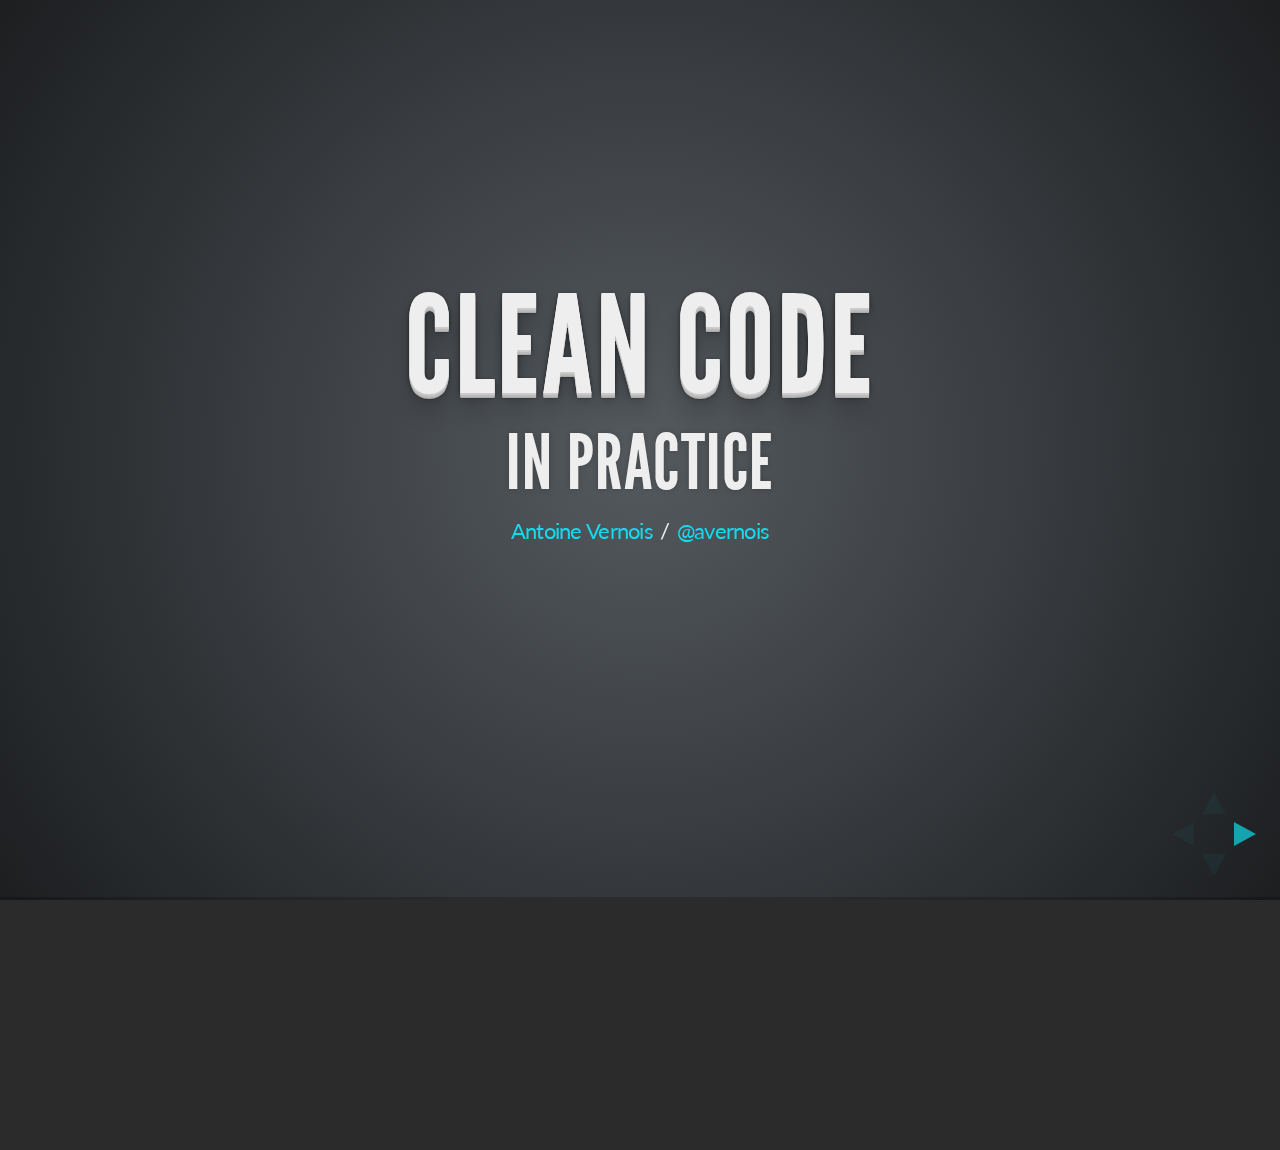
==== index.html @ 2889a39c "first commit" ====
<!doctype html>
<html lang="en">

    <head>
        <meta charset="utf-8">

        <title>Clean Code in practice</title>

        <meta name="description" content="A framework for easily creating beautiful presentations using HTML">
        <meta name="author" content="Antoine Vernois et Jérôme Avoustin">

        <meta name="apple-mobile-web-app-capable" content="yes" />
        <meta name="apple-mobile-web-app-status-bar-style" content="black-translucent" />

        <meta name="viewport" content="width=device-width, initial-scale=1.0, maximum-scale=1.0, user-scalable=no">

        <link rel="stylesheet" href="css/reveal.min.css">
        <link rel="stylesheet" href="css/theme/default.css" id="theme">

        <!-- For syntax highlighting -->
        <link rel="stylesheet" href="lib/css/zenburn.css">

        <!-- If the query includes 'print-pdf', use the PDF print sheet -->
        <script>
            document.write( '<link rel="stylesheet" href="css/print/' + ( window.location.search.match( /print-pdf/gi ) ? 'pdf' : 'paper' ) + '.css" type="text/css" media="print">' );
        </script>

        <!--[if lt IE 9]>
        <script src="lib/js/html5shiv.js"></script>
        <![endif]-->
    </head>

    <body>

        <div class="reveal">

            <div class="slides">

                <section>
                    <h1>Clean Code</h1>
                    <h2>in practice</h2>
                    
                    <p>
                        <small><a href="http://blog.crafting-labs.fr">Antoine Vernois</a> / <a href="http://twitter.com/avernois">@avernois</a></small>
                    </p>
                </section>

                
                <section>
                    <section>
                        <h2>Thanks</h2>
                        <p>ITAKE team
                        <p>
                            Jérôme Avoustin
                            <br>
                            <small> who wrote the biggest part of this presentation :)</small>
                        </p>
                        <h3 class="fragment">You !</h3>
                    </section>

                    <section>
                        <h2>Antoine Vernois</h2>
                        Software Craftsman - Freelance

                    </section>
                    <section>
                        <h2>Agenda</h2>
                        <ul>
                            <li>Why clean code ?</li>
                            <li>What is clean code ?</li>
                            <li>bad smells</li>
                            <li>good things</li>
                        </ul>
                    </section>

                    <section>
                        <h2>Disclaimer</h2>
                        <ul>
                            <li>Object Oriented Language</li>
                            <li>We won't go into details</li>
                            <li>Some points will look stupidly simple</li>
                        </ul>
                    </section>
                    <section>
                        <img src="clean_code.jpg">
                    </section>

                </section>

                <section>
                    <section>
                        <h2>Agile & Quality</h2>
                        <blockquote>
                            <p><span class="fragment highlight-green">Continuous</span> attention to technical excellence and good design enhances agility.</p>
                            <div align="right" class="fragment">
                                <small>Agile Manifesto, 9th principle</small>
                            </div>
                        </blockquote>                       
                    </section>

                    <section>
                        <h2>Why quality ?</h2>
                        <p></p>
                    </section>

                    <section>
                        <h2>Agile & Quality (again)</h2>
                        <blockquote>
                            Responding to change over following a plan.
                            <div align="right">
                                <small>Agile Manifesto, 4th value</small>
                            </div>
                        </blockquote>
                    </section>

                    <section>
                        <h2>What is quality ?</h2>
                        <blockquote>A software is of good quality if the cost to add a feature does not change over time.
                            <div align="right">
                                <small>Jérôme Avoustin</small>
                            </div>
                        </blockquote>
                    </section>
                </section>
                <section>
                    <section>
                        <h2>What is a clean code ?</h2>
                        <ul>
                            <li>tested !</li>
                            <li>easy to read</li>
                            <li>reveals its intention</li>
                            <li>no duplication</li>
                            <li>dependance are explicite</li>
                        </ul>

                    </section>
                    <section>
                        <h2>About tests</h2>
                        <p>When I hear tests are for those who don't know how to code </p>
                        <img src="test.gif" height="300" class="fragment">
                    </section>

                </section>

                <section>
                    <section>
                        <h2>Smells</h2>
                        <img src="smells.png" />
                    </section>
                    <section>
                        <h2>Smells</h2>
                        <ul>
                            <li><span class="fragment highlight-red">S</span>ingleton</li>
                            <li><span class="fragment highlight-red">T</span>ight coupling</li>
                            <li><span class="fragment highlight-red">U</span>ntestable</li>
                            <li><span class="fragment highlight-red">P</span>remature Optimisation</li>
                            <li><span class="fragment highlight-red">I</span>ndescriptive naming</li>
                            <li><span class="fragment highlight-red">D</span>uplication</li>
                        </ul>
                    </section>

                </section>
                <section>
                    <section>
                        <h2>Good practices</h2>
                            <img src="good.png" />
                    </section>
                    <section>
                        <h2>Good practices</h2>
                        <ul>
                            <li><span class="fragment highlight-green">S</span>ingle Responsability</li>
                            <li><span class="fragment highlight-green">O</span>pen-closed principle</li>
                            <li><span class="fragment highlight-green">L</span>iskov substitution principle</li>
                            <li><span class="fragment highlight-green">I</span>nterface segregation principle</li>
                            <li><span class="fragment highlight-green">D</span>ependency inversion principle</li>
                        </ul>
                    </section>
                    <section>

                        <h2>Naming</h2>
                        <ul>
                            <li>names should reveal the intent</li>
                            <li><kbd>alt</kbd>+shift+r is your friend (in eclipse)</li>
                            <li class="fragment">...</li>
                        </ul>

                        <h3 class="fragment">Let's see for real.</h3>
                    </section>

                    <section>
                        <h2>Avoid duplication</h2>
                        <h3>Don't repeat yourself !</h3>
                    </section>

                    <section>
                        <h2>Abstraction</h2>
                        <h3>1 level by method</h3>
                    </section>

                    <section>
                        <h2>Abstraction</h2>
                        <h3>Demeter's Law</h3>
                        <h4>Don't talk to stranger</h4>
                    </section>


                    <section>
                        <h2>Tight Coupling</h2>
                        <h3>It's bad !</h3>
                        <ul>
                            <li>Tests</li>
                            <li>Reuse</li>
                            <li>...</li>
                        </ul>
                    </section>

                    <section>
                        <h2>Dependancy Injection</h2>
<pre><code data-trim contenteditable>
public class A {
    private B b;
    public void execute(int i) {
        b = new B();
        C c = new C();

        if (i <= 3) {
            b.executeB();
        } else {
            c.executeC();
        }
    }
}
                    </code></pre>
                    </section>

                    <section>
                        <h2>Methods</h2>
                        <h3 class="fragment">Short</h3>
                    </section>

                    <section>
                        <h2>Comments</h2>

                        <blockquote>Comments are always failure
                            <div align="right"><small>Uncle Bob</small></div>
                        </blockquote>
                        <blockquote>Don't comment bad code. Rewrite it.
                            <div align="right"><small>Brian W. Kernighan, P.J. Plaugher</small></div>
                        </blockquote>
                        <br>
                    </section>

                    <section>
                        <h2>Comments from real life</h2>

<pre><code data-trim>
/*
* A comment to please checkstyle
*/</code></pre>
<pre><code data-trim>
/*
* Set the port
*
* @params port
*/
public void setPort(Port port) {this.port=port}
</code></pre>
<pre><code data-trim>
...
        } /* end for */
        dao.flush();
      default : 
        break;  
      } /* end switch */
    } /* end if */
  } /* end if */
} catch ...
</code></pre>


                    </section>

                    <section>
                        <h2>Comments : the exception</h2>
                        <h3>explain the Why !</h3>
                    </section>  

                    <section>
                        <h2>Comments</h2>
                        <h3>Test tells me What</h3>
                        <h3>Code tells me How</h3>
                        <h3>Comment, if needed, tells me why</h3>
                    </section>

                    <section>
                        <h2>Handling Exception</h2>
                        <h3>Fail Fast</h3>
                        <ol>
                            <li>Do not check exception</li>
                            <li>Manage exception as high as possible</li>
                            <li>Never ever return null !</li>
                        </ol>
                    </section>

                    <section>
                        <h2>Tests</h2>
                        <p>The give you confidence to change the code.</p>
                        
                        <ul>
                            <li>one test, one assert</li>
                            <li>readibility</li>
                            <li>tests document your code</li>
                        </ul>
                        <br>
                        <br>

                        <h3 class="fragment">A test should tell you a story</h3>
                        <h3 class="fragment">Tests are first class citizen !</h3>
                    </section>
                </section>

                <section>
                    <section>
                        <h2>some more advices</h2>
                        <p>Don't think inheritance, think polymorphism</p>
                        <p>Don't think if/switch, think polymorphism</p>
                        <br><br>
                        <h3 class="fragment">avoid singletons</h3>
                        <small class="fragment">Did i warn you i will repeat myself ?</small>

                    </section>
                </section>

                <section>
                    <section>
                        <h2>Read list</h2>
                        <img width="200" src="clean_code.jpg">
                        <img width="200" src="tdd.jpg"><br>
                        <img width="200" src="goos.jpg">
                        <img width="200" src="legacy.jpg">
                        <img width="200" src="refactoring.jpg">
                    </section>

                    <section>
                        <h2>Quotes</h2>
                        <blockquote>Any fool can write code that a computer can understand. Good programmers write code that human can understand.
                            <div align="right">
                                <small>Martin Fowler</small>
                            </div>
                        </blockquote>
                        <blockquote>Always code as if the guy who ends up maintaining your code will be a violent psychopath who knows where you live.
                            <div align="right">
                                <small>Martin Golding</small>
                            </div>
                        </blockquote>
                        <blockquote>...if you're afraid to change something it is clearly poorly designed.
                            <div align="right">
                                <small>Martin Fowler</small>
                            </div>
                        </blockquote>
                    </section>

                    <section>
                        <h1>Thank You !</h1>
                        <h3 class="fragment">any question ?</h3>
                    </section>
                </section>
            </div>

        </div>

        <script src="lib/js/head.min.js"></script>
        <script src="js/reveal.min.js"></script>

        <script>

            // Full list of configuration options available here:
            // https://github.com/hakimel/reveal.js#configuration
            Reveal.initialize({
                controls: true,
                progress: true,
                history: true,
                center: true,

                theme: Reveal.getQueryHash().theme || 'default', // available themes are in /css/theme
                transition: Reveal.getQueryHash().transition || 'default', // default/cube/page/concave/zoom/linear/fade/none

                // Optional libraries used to extend on reveal.js
                dependencies: [
                    { src: 'lib/js/classList.js', condition: function() { return !document.body.classList; } },
                    { src: 'plugin/markdown/marked.js', condition: function() { return !!document.querySelector( '[data-markdown]' ); } },
                    { src: 'plugin/markdown/markdown.js', condition: function() { return !!document.querySelector( '[data-markdown]' ); } },
                    { src: 'plugin/highlight/highlight.js', async: true, callback: function() { hljs.initHighlightingOnLoad(); } },
                    { src: 'plugin/zoom-js/zoom.js', async: true, condition: function() { return !!document.body.classList; } },
                    { src: 'plugin/notes/notes.js', async: true, condition: function() { return !!document.body.classList; } }
                    // { src: 'plugin/search/search.js', async: true, condition: function() { return !!document.body.classList; } }
                    // { src: 'plugin/remotes/remotes.js', async: true, condition: function() { return !!document.body.classList; } }
                ]
            });

        </script>

    </body>
</html>
---- css/theme/default.css ----
@import url(https://fonts.googleapis.com/css?family=Lato:400,700,400italic,700italic);
/**
 * Default theme for reveal.js.
 *
 * Copyright (C) 2011-2012 Hakim El Hattab, http://hakim.se
 */
@font-face {
  font-family: 'League Gothic';
  src: url("../../lib/font/league_gothic-webfont.eot");
  src: url("../../lib/font/league_gothic-webfont.eot?#iefix") format("embedded-opentype"), url("../../lib/font/league_gothic-webfont.woff") format("woff"), url("../../lib/font/league_gothic-webfont.ttf") format("truetype"), url("../../lib/font/league_gothic-webfont.svg#LeagueGothicRegular") format("svg");
  font-weight: normal;
  font-style: normal; }

/*********************************************
 * GLOBAL STYLES
 *********************************************/
body {
  background: #1c1e20;
  background: -moz-radial-gradient(center, circle cover, #555a5f 0%, #1c1e20 100%);
  background: -webkit-gradient(radial, center center, 0px, center center, 100%, color-stop(0%, #555a5f), color-stop(100%, #1c1e20));
  background: -webkit-radial-gradient(center, circle cover, #555a5f 0%, #1c1e20 100%);
  background: -o-radial-gradient(center, circle cover, #555a5f 0%, #1c1e20 100%);
  background: -ms-radial-gradient(center, circle cover, #555a5f 0%, #1c1e20 100%);
  background: radial-gradient(center, circle cover, #555a5f 0%, #1c1e20 100%);
  background-color: #2b2b2b; }

.reveal {
  font-family: "Lato", sans-serif;
  font-size: 36px;
  font-weight: 200;
  letter-spacing: -0.02em;
  color: #eeeeee; }

::selection {
  color: white;
  background: #ff5e99;
  text-shadow: none; }

/*********************************************
 * HEADERS
 *********************************************/
.reveal h1,
.reveal h2,
.reveal h3,
.reveal h4,
.reveal h5,
.reveal h6 {
  margin: 0 0 20px 0;
  color: #eeeeee;
  font-family: "League Gothic", Impact, sans-serif;
  line-height: 0.9em;
  letter-spacing: 0.02em;
  text-transform: uppercase;
  text-shadow: 0px 0px 6px rgba(0, 0, 0, 0.2); }

.reveal h1 {
  text-shadow: 0 1px 0 #cccccc, 0 2px 0 #c9c9c9, 0 3px 0 #bbbbbb, 0 4px 0 #b9b9b9, 0 5px 0 #aaaaaa, 0 6px 1px rgba(0, 0, 0, 0.1), 0 0 5px rgba(0, 0, 0, 0.1), 0 1px 3px rgba(0, 0, 0, 0.3), 0 3px 5px rgba(0, 0, 0, 0.2), 0 5px 10px rgba(0, 0, 0, 0.25), 0 20px 20px rgba(0, 0, 0, 0.15); }

/*********************************************
 * LINKS
 *********************************************/
.reveal a:not(.image) {
  color: #13daec;
  text-decoration: none;
  -webkit-transition: color .15s ease;
  -moz-transition: color .15s ease;
  -ms-transition: color .15s ease;
  -o-transition: color .15s ease;
  transition: color .15s ease; }

.reveal a:not(.image):hover {
  color: #71e9f4;
  text-shadow: none;
  border: none; }

.reveal .roll span:after {
  color: #fff;
  background: #0d99a5; }

/*********************************************
 * IMAGES
 *********************************************/
.reveal section img {
  margin: 15px 0px;
  background: rgba(255, 255, 255, 0.12);
  border: 4px solid #eeeeee;
  box-shadow: 0 0 10px rgba(0, 0, 0, 0.15);
  -webkit-transition: all .2s linear;
  -moz-transition: all .2s linear;
  -ms-transition: all .2s linear;
  -o-transition: all .2s linear;
  transition: all .2s linear; }

.reveal a:hover img {
  background: rgba(255, 255, 255, 0.2);
  border-color: #13daec;
  box-shadow: 0 0 20px rgba(0, 0, 0, 0.55); }

/*********************************************
 * NAVIGATION CONTROLS
 *********************************************/
.reveal .controls div.navigate-left,
.reveal .controls div.navigate-left.enabled {
  border-right-color: #13daec; }

.reveal .controls div.navigate-right,
.reveal .controls div.navigate-right.enabled {
  border-left-color: #13daec; }

.reveal .controls div.navigate-up,
.reveal .controls div.navigate-up.enabled {
  border-bottom-color: #13daec; }

.reveal .controls div.navigate-down,
.reveal .controls div.navigate-down.enabled {
  border-top-color: #13daec; }

.reveal .controls div.navigate-left.enabled:hover {
  border-right-color: #71e9f4; }

.reveal .controls div.navigate-right.enabled:hover {
  border-left-color: #71e9f4; }

.reveal .controls div.navigate-up.enabled:hover {
  border-bottom-color: #71e9f4; }

.reveal .controls div.navigate-down.enabled:hover {
  border-top-color: #71e9f4; }

/*********************************************
 * PROGRESS BAR
 *********************************************/
.reveal .progress {
  background: rgba(0, 0, 0, 0.2); }

.reveal .progress span {
  background: #13daec;
  -webkit-transition: width 800ms cubic-bezier(0.26, 0.86, 0.44, 0.985);
  -moz-transition: width 800ms cubic-bezier(0.26, 0.86, 0.44, 0.985);
  -ms-transition: width 800ms cubic-bezier(0.26, 0.86, 0.44, 0.985);
  -o-transition: width 800ms cubic-bezier(0.26, 0.86, 0.44, 0.985);
  transition: width 800ms cubic-bezier(0.26, 0.86, 0.44, 0.985); }
---- lib/css/zenburn.css ----
/*

Zenburn style from voldmar.ru (c) Vladimir Epifanov <voldmar@voldmar.ru>
based on dark.css by Ivan Sagalaev

*/

pre code {
  display: block; padding: 0.5em;
  background: #3F3F3F;
  color: #DCDCDC;
}

pre .keyword,
pre .tag,
pre .django .tag,
pre .django .keyword,
pre .css .class,
pre .css .id,
pre .lisp .title {
  color: #E3CEAB;
}

pre .django .template_tag,
pre .django .variable,
pre .django .filter .argument {
  color: #DCDCDC;
}

pre .number,
pre .date {
  color: #8CD0D3;
}

pre .dos .envvar,
pre .dos .stream,
pre .variable,
pre .apache .sqbracket {
  color: #EFDCBC;
}

pre .dos .flow,
pre .diff .change,
pre .python .exception,
pre .python .built_in,
pre .literal,
pre .tex .special {
  color: #EFEFAF;
}

pre .diff .chunk,
pre .ruby .subst {
  color: #8F8F8F;
}

pre .dos .keyword,
pre .python .decorator,
pre .class .title,
pre .haskell .label,
pre .function .title,
pre .ini .title,
pre .diff .header,
pre .ruby .class .parent,
pre .apache .tag,
pre .nginx .built_in,
pre .tex .command,
pre .input_number {
    color: #efef8f;
}

pre .dos .winutils,
pre .ruby .symbol,
pre .ruby .symbol .string,
pre .ruby .symbol .keyword,
pre .ruby .symbol .keymethods,
pre .ruby .string,
pre .ruby .instancevar {
  color: #DCA3A3;
}

pre .diff .deletion,
pre .string,
pre .tag .value,
pre .preprocessor,
pre .built_in,
pre .sql .aggregate,
pre .javadoc,
pre .smalltalk .class,
pre .smalltalk .localvars,
pre .smalltalk .array,
pre .css .rules .value,
pre .attr_selector,
pre .pseudo,
pre .apache .cbracket,
pre .tex .formula {
  color: #CC9393;
}

pre .shebang,
pre .diff .addition,
pre .comment,
pre .java .annotation,
pre .template_comment,
pre .pi,
pre .doctype {
  color: #7F9F7F;
}

pre .xml .css,
pre .xml .javascript,
pre .xml .vbscript,
pre .tex .formula {
  opacity: 0.5;
}
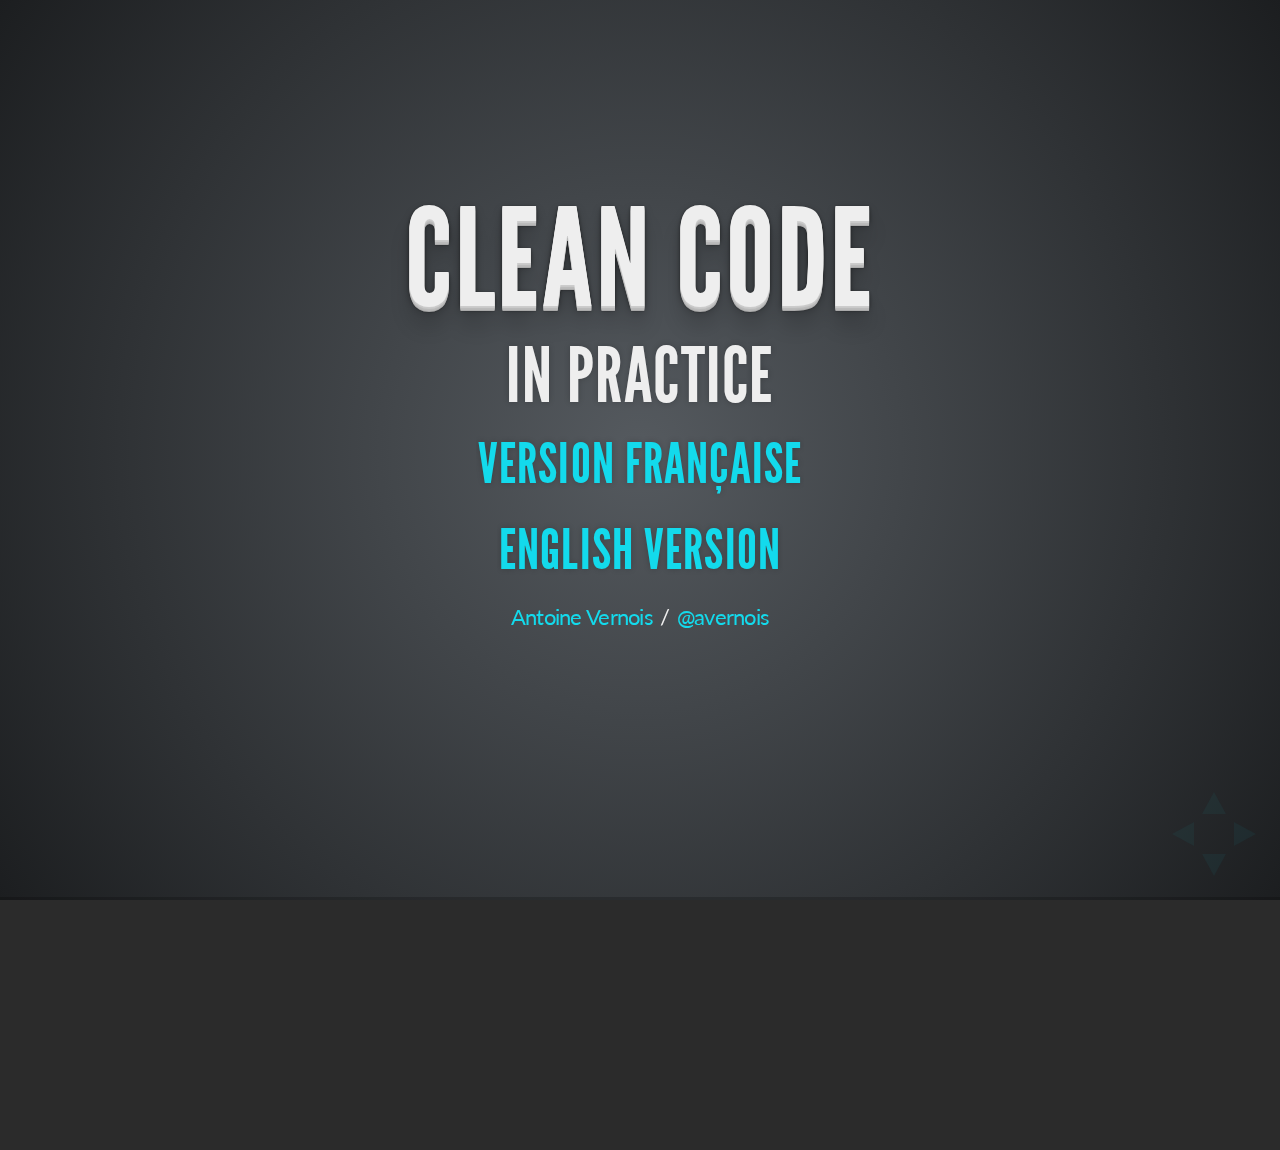
==== commit 22132cb1: "add french translation" ====
--- a/index.html
+++ b/index.html
@@ -35,336 +35,18 @@
         <div class="reveal">
 
             <div class="slides">
+                <section>
 
-                <section>
                     <h1>Clean Code</h1>
                     <h2>in practice</h2>
-                    
+                    <h3><a href="index-fr.html">Version Française</a></h3>
+                    <h3><a href="index-en.html">English version</a></h3>
                     <p>
-                        <small><a href="http://blog.crafting-labs.fr">Antoine Vernois</a> / <a href="http://twitter.com/avernois">@avernois</a></small>
+                        <small><a href="https://blog.crafting-labs.fr">Antoine Vernois</a> / <a href="http://twitter.com/avernois">@avernois</a></small>
                     </p>
-                </section>
-
-                
-                <section>
-                    <section>
-                        <h2>Thanks</h2>
-                        <p>ITAKE team
-                        <p>
-                            Jérôme Avoustin
-                            <br>
-                            <small> who wrote the biggest part of this presentation :)</small>
-                        </p>
-                        <h3 class="fragment">You !</h3>
-                    </section>
-
-                    <section>
-                        <h2>Antoine Vernois</h2>
-                        Software Craftsman - Freelance
-
-                    </section>
-                    <section>
-                        <h2>Agenda</h2>
-                        <ul>
-                            <li>Why clean code ?</li>
-                            <li>What is clean code ?</li>
-                            <li>bad smells</li>
-                            <li>good things</li>
-                        </ul>
-                    </section>
-
-                    <section>
-                        <h2>Disclaimer</h2>
-                        <ul>
-                            <li>Object Oriented Language</li>
-                            <li>We won't go into details</li>
-                            <li>Some points will look stupidly simple</li>
-                        </ul>
-                    </section>
-                    <section>
-                        <img src="clean_code.jpg">
-                    </section>
 
                 </section>
 
-                <section>
-                    <section>
-                        <h2>Agile & Quality</h2>
-                        <blockquote>
-                            <p><span class="fragment highlight-green">Continuous</span> attention to technical excellence and good design enhances agility.</p>
-                            <div align="right" class="fragment">
-                                <small>Agile Manifesto, 9th principle</small>
-                            </div>
-                        </blockquote>                       
-                    </section>
-
-                    <section>
-                        <h2>Why quality ?</h2>
-                        <p></p>
-                    </section>
-
-                    <section>
-                        <h2>Agile & Quality (again)</h2>
-                        <blockquote>
-                            Responding to change over following a plan.
-                            <div align="right">
-                                <small>Agile Manifesto, 4th value</small>
-                            </div>
-                        </blockquote>
-                    </section>
-
-                    <section>
-                        <h2>What is quality ?</h2>
-                        <blockquote>A software is of good quality if the cost to add a feature does not change over time.
-                            <div align="right">
-                                <small>Jérôme Avoustin</small>
-                            </div>
-                        </blockquote>
-                    </section>
-                </section>
-                <section>
-                    <section>
-                        <h2>What is a clean code ?</h2>
-                        <ul>
-                            <li>tested !</li>
-                            <li>easy to read</li>
-                            <li>reveals its intention</li>
-                            <li>no duplication</li>
-                            <li>dependance are explicite</li>
-                        </ul>
-
-                    </section>
-                    <section>
-                        <h2>About tests</h2>
-                        <p>When I hear tests are for those who don't know how to code </p>
-                        <img src="test.gif" height="300" class="fragment">
-                    </section>
-
-                </section>
-
-                <section>
-                    <section>
-                        <h2>Smells</h2>
-                        <img src="smells.png" />
-                    </section>
-                    <section>
-                        <h2>Smells</h2>
-                        <ul>
-                            <li><span class="fragment highlight-red">S</span>ingleton</li>
-                            <li><span class="fragment highlight-red">T</span>ight coupling</li>
-                            <li><span class="fragment highlight-red">U</span>ntestable</li>
-                            <li><span class="fragment highlight-red">P</span>remature Optimisation</li>
-                            <li><span class="fragment highlight-red">I</span>ndescriptive naming</li>
-                            <li><span class="fragment highlight-red">D</span>uplication</li>
-                        </ul>
-                    </section>
-
-                </section>
-                <section>
-                    <section>
-                        <h2>Good practices</h2>
-                            <img src="good.png" />
-                    </section>
-                    <section>
-                        <h2>Good practices</h2>
-                        <ul>
-                            <li><span class="fragment highlight-green">S</span>ingle Responsability</li>
-                            <li><span class="fragment highlight-green">O</span>pen-closed principle</li>
-                            <li><span class="fragment highlight-green">L</span>iskov substitution principle</li>
-                            <li><span class="fragment highlight-green">I</span>nterface segregation principle</li>
-                            <li><span class="fragment highlight-green">D</span>ependency inversion principle</li>
-                        </ul>
-                    </section>
-                    <section>
-
-                        <h2>Naming</h2>
-                        <ul>
-                            <li>names should reveal the intent</li>
-                            <li><kbd>alt</kbd>+shift+r is your friend (in eclipse)</li>
-                            <li class="fragment">...</li>
-                        </ul>
-
-                        <h3 class="fragment">Let's see for real.</h3>
-                    </section>
-
-                    <section>
-                        <h2>Avoid duplication</h2>
-                        <h3>Don't repeat yourself !</h3>
-                    </section>
-
-                    <section>
-                        <h2>Abstraction</h2>
-                        <h3>1 level by method</h3>
-                    </section>
-
-                    <section>
-                        <h2>Abstraction</h2>
-                        <h3>Demeter's Law</h3>
-                        <h4>Don't talk to stranger</h4>
-                    </section>
-
-
-                    <section>
-                        <h2>Tight Coupling</h2>
-                        <h3>It's bad !</h3>
-                        <ul>
-                            <li>Tests</li>
-                            <li>Reuse</li>
-                            <li>...</li>
-                        </ul>
-                    </section>
-
-                    <section>
-                        <h2>Dependancy Injection</h2>
-<pre><code data-trim contenteditable>
-public class A {
-    private B b;
-    public void execute(int i) {
-        b = new B();
-        C c = new C();
-
-        if (i <= 3) {
-            b.executeB();
-        } else {
-            c.executeC();
-        }
-    }
-}
-                    </code></pre>
-                    </section>
-
-                    <section>
-                        <h2>Methods</h2>
-                        <h3 class="fragment">Short</h3>
-                    </section>
-
-                    <section>
-                        <h2>Comments</h2>
-
-                        <blockquote>Comments are always failure
-                            <div align="right"><small>Uncle Bob</small></div>
-                        </blockquote>
-                        <blockquote>Don't comment bad code. Rewrite it.
-                            <div align="right"><small>Brian W. Kernighan, P.J. Plaugher</small></div>
-                        </blockquote>
-                        <br>
-                    </section>
-
-                    <section>
-                        <h2>Comments from real life</h2>
-
-<pre><code data-trim>
-/*
-* A comment to please checkstyle
-*/</code></pre>
-<pre><code data-trim>
-/*
-* Set the port
-*
-* @params port
-*/
-public void setPort(Port port) {this.port=port}
-</code></pre>
-<pre><code data-trim>
-...
-        } /* end for */
-        dao.flush();
-      default : 
-        break;  
-      } /* end switch */
-    } /* end if */
-  } /* end if */
-} catch ...
-</code></pre>
-
-
-                    </section>
-
-                    <section>
-                        <h2>Comments : the exception</h2>
-                        <h3>explain the Why !</h3>
-                    </section>  
-
-                    <section>
-                        <h2>Comments</h2>
-                        <h3>Test tells me What</h3>
-                        <h3>Code tells me How</h3>
-                        <h3>Comment, if needed, tells me why</h3>
-                    </section>
-
-                    <section>
-                        <h2>Handling Exception</h2>
-                        <h3>Fail Fast</h3>
-                        <ol>
-                            <li>Do not check exception</li>
-                            <li>Manage exception as high as possible</li>
-                            <li>Never ever return null !</li>
-                        </ol>
-                    </section>
-
-                    <section>
-                        <h2>Tests</h2>
-                        <p>The give you confidence to change the code.</p>
-                        
-                        <ul>
-                            <li>one test, one assert</li>
-                            <li>readibility</li>
-                            <li>tests document your code</li>
-                        </ul>
-                        <br>
-                        <br>
-
-                        <h3 class="fragment">A test should tell you a story</h3>
-                        <h3 class="fragment">Tests are first class citizen !</h3>
-                    </section>
-                </section>
-
-                <section>
-                    <section>
-                        <h2>some more advices</h2>
-                        <p>Don't think inheritance, think polymorphism</p>
-                        <p>Don't think if/switch, think polymorphism</p>
-                        <br><br>
-                        <h3 class="fragment">avoid singletons</h3>
-                        <small class="fragment">Did i warn you i will repeat myself ?</small>
-
-                    </section>
-                </section>
-
-                <section>
-                    <section>
-                        <h2>Read list</h2>
-                        <img width="200" src="clean_code.jpg">
-                        <img width="200" src="tdd.jpg"><br>
-                        <img width="200" src="goos.jpg">
-                        <img width="200" src="legacy.jpg">
-                        <img width="200" src="refactoring.jpg">
-                    </section>
-
-                    <section>
-                        <h2>Quotes</h2>
-                        <blockquote>Any fool can write code that a computer can understand. Good programmers write code that human can understand.
-                            <div align="right">
-                                <small>Martin Fowler</small>
-                            </div>
-                        </blockquote>
-                        <blockquote>Always code as if the guy who ends up maintaining your code will be a violent psychopath who knows where you live.
-                            <div align="right">
-                                <small>Martin Golding</small>
-                            </div>
-                        </blockquote>
-                        <blockquote>...if you're afraid to change something it is clearly poorly designed.
-                            <div align="right">
-                                <small>Martin Fowler</small>
-                            </div>
-                        </blockquote>
-                    </section>
-
-                    <section>
-                        <h1>Thank You !</h1>
-                        <h3 class="fragment">any question ?</h3>
-                    </section>
-                </section>
             </div>
 
         </div>
@@ -402,3 +84,5 @@
 
     </body>
 </html>
+
+a.b.c.d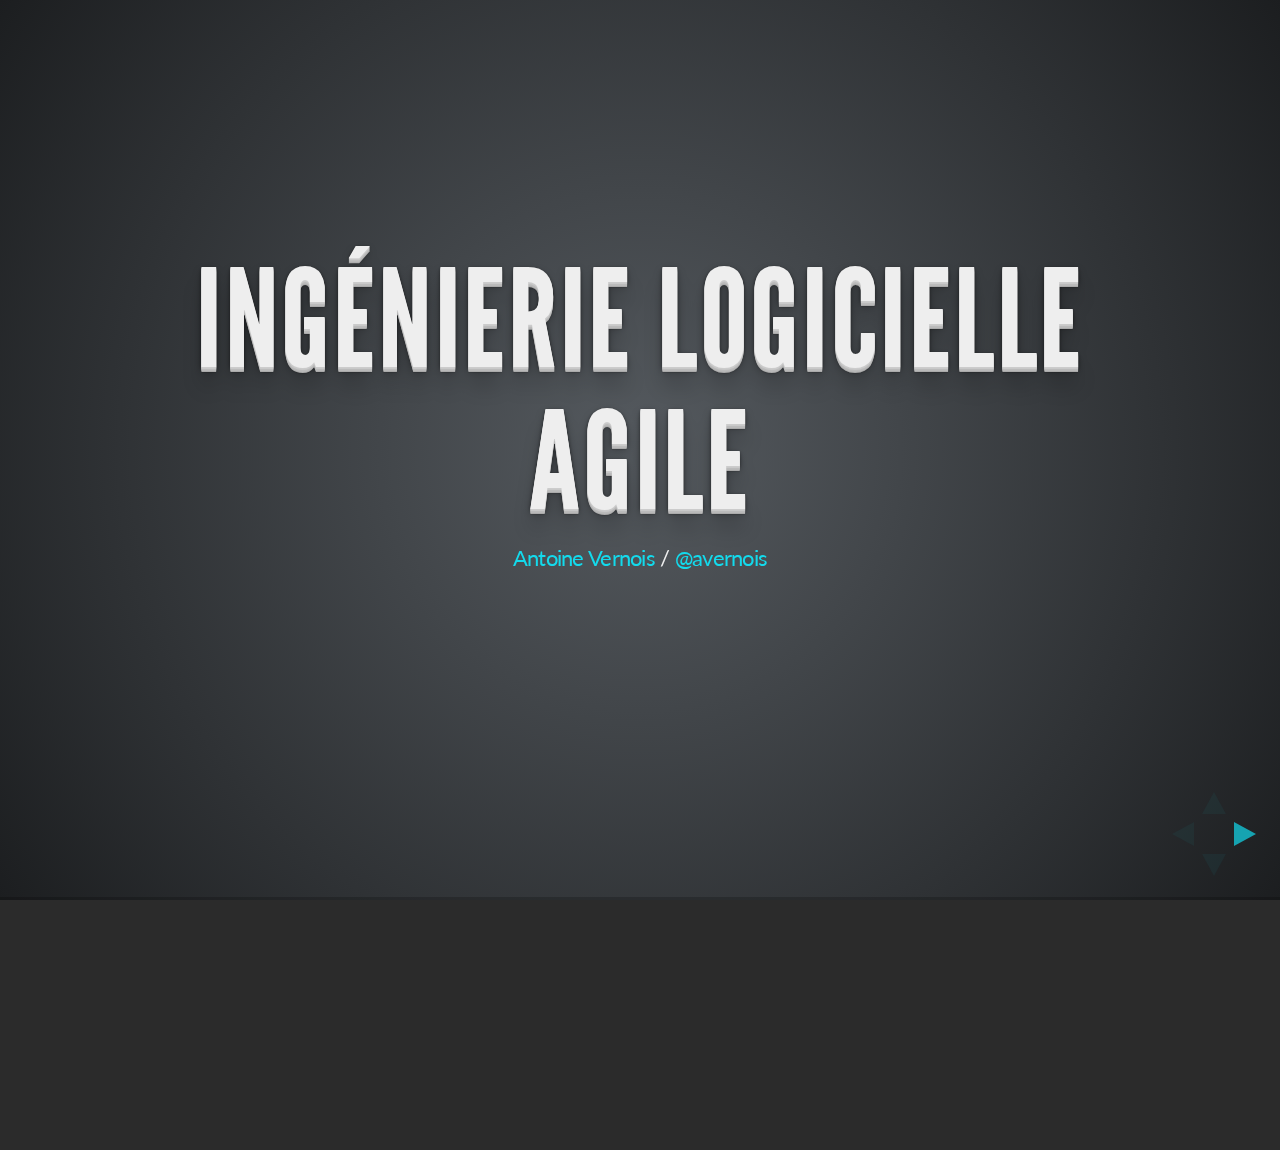
==== commit a29471cf: "update" ====
--- a/index.html
+++ b/index.html
@@ -4,10 +4,10 @@
     <head>
         <meta charset="utf-8">
 
-        <title>Clean Code in practice</title>
-
-        <meta name="description" content="A framework for easily creating beautiful presentations using HTML">
-        <meta name="author" content="Antoine Vernois et Jérôme Avoustin">
+        <title>Clean Code en pratique</title>
+
+        <meta name="description" content="Clean Code, tests and TDD">
+        <meta name="author" content="Antoine Vernois">
 
         <meta name="apple-mobile-web-app-capable" content="yes" />
         <meta name="apple-mobile-web-app-status-bar-style" content="black-translucent" />
@@ -35,18 +35,775 @@
         <div class="reveal">
 
             <div class="slides">
-                <section>
-
-                    <h1>Clean Code</h1>
-                    <h2>in practice</h2>
-                    <h3><a href="index-fr.html">Version Française</a></h3>
-                    <h3><a href="index-en.html">English version</a></h3>
+
+                <section>
+                    <h1>Ingénierie Logicielle</h1>
+                    <h1>Agile</h1>
+                    
+                    
                     <p>
-                        <small><a href="https://blog.crafting-labs.fr">Antoine Vernois</a> / <a href="http://twitter.com/avernois">@avernois</a></small>
+                        <small><a href="http://blog.crafting-labs.fr">Antoine Vernois</a> / <a href="http://twitter.com/avernois">@avernois</a></small>
+
                     </p>
-
-                </section>
-
+                </section>
+
+                <section>
+                    <section>
+                        <h2>Antoine Vernois</h2>
+                        <p>Agile Software Craftsman</p>
+                        <p class="fragment">Software Anarchist</p>
+                        <p>blog : <a href="https://blog.crafting-labs.fr">https://blog.crafting-labs.fr</a></p>
+                        <p>twitter : <a href="http://twitter.com/avernois">@avernois</a></p>
+                        <p>#ISpeakForFood</p>
+                    </section>
+
+                    <section>
+                        <h2>et vous ?</h2>
+                        <h3>post-it</h3>
+                        <p>Vous attendez quoi de cette formation ?</p>
+                        <br>
+                        <div class="fragment">
+                            <h3>tour de table</h3>
+
+                            <ul class="fragment">
+                                <li>qui êtes vous ?</li>
+                                <li>qu'est ce que vous faites ?</li>
+                                <li>qu'est ce que vous aimez ?</li>
+                                <li>qu'est ce que vous aimez moins ?</li>
+                                <li>votre expérience avec les tests et le tdd ?</li>
+                            </ul>
+                        </div>
+                    </section>
+
+                    <section>
+                        <h3>détails pratiques</h3>
+                        <ul>
+                            <li>horaires</li>
+                            <li>repas</li>
+                            <li>pauses</li>
+                        </ul>
+                    </section>
+
+                    <section>
+                    <h1>Clean Code, Tests</h1>
+                    <h1> et TDD</h1>
+                                        
+                    <p>
+                        <small><a href="http://blog.crafting-labs.fr">Antoine Vernois</a> / <a href="http://twitter.com/avernois">@avernois</a></small>
+                    </p>
+                </section>
+
+                </section>
+
+                <section>
+                    <section>
+                        <h2>Agilité et Qualité</h2>
+                        <blockquote>
+                            <p>Une attention <span class="fragment highlight-green">continue</span> à l'excellence technique et au bon design améliore l'agilité.</p>
+                            <div align="right" class="fragment">
+                                <small>Manifeste Agile, 9è principe</small>
+                            </div>
+                        </blockquote>                       
+                    </section>
+
+                    <section>
+                        <h2>Pourquoi la qualité ?</h2>
+                        
+                    </section>
+
+                    <section>
+                        <h2>Pourquoi la qualité ?</h2>
+                        <blockquote class="fragment">
+                            Répondre au changement plutôt que la poursuite d'un plan
+                            <div align="right">
+                                <small>Manifeste agile, 4è valeur</small>
+                            </div>
+                        </blockquote>
+                    </section>
+
+                    <section>
+                        <h2>C'est quoi la qualité ?</h2>
+                        <img src="images/clean_code_wtf.jpg">
+                    </section>
+
+                    <section>
+                        <h2>Quotes</h2>
+                        <blockquote>Any fool can write code that a computer can understand. Good programmers write code that human can understand.
+                            <div align="right">
+                                <small>Martin Fowler</small>
+                            </div>
+                        </blockquote>
+                        <blockquote>Always code as if the guy who ends up maintaining your code will be a violent psychopath who knows where you live.
+                            <div align="right">
+                                <small>Martin Golding</small>
+                            </div>
+                        </blockquote>
+                        <blockquote>...if you're afraid to change something it is clearly poorly designed.
+                            <div align="right">
+                                <small>Martin Fowler</small>
+                            </div>
+                        </blockquote>
+                    </section>
+
+                    <section>
+                        <h2>C'est quoi la qualité ?</h2>
+                        <blockquote>Un logiciel est de bonne qualité si le coût d'ajout d'une fonctionnalité est constant dans le temps.
+                            <div align="right">
+                                <small>Jérôme Avoustin</small>
+                            </div>
+                        </blockquote>
+                    </section>
+                </section>
+                
+                <section>
+                    <section>
+                        <h2>C'est quoi un code propre ?</h2>
+                        <blockquote class="fragment">
+                            Clean code is not about beautifullness,<br>
+                             it's about goodness.
+                            <div align="right">
+                                Rebecca Wirfs-Brock
+                            </div>
+                        </blockquote>
+                        
+                        <blockquote class="fragment">
+                            <ul>
+                                <li>testé !</li>
+                                <li>sans duplication</li>
+                                <li>révèle son intention</li>
+                                <li>facile à lire</li>
+                            </ul>
+                            <div align="right" class="fragment">
+                                B. Stroustrup, R. Jeffries, K. Beck, M. Feathers, W. Cunningham, ...
+                            </div>
+                        </blockquote>
+                    </section>
+                    <section>
+                        <h2>4 règles du design simple</h2>
+                        <blockquote class="fragment">
+                            <ul>
+                                <li>les tests passent</li>
+                                <li>clair, expressif et consistent</li>
+                                <li>sans duplication</li>
+                                <li>méthodes, classes, modules minimaux</li>
+                            </ul>
+                            <br>
+                            <br>
+                            <div align="right" class="fragment">
+                                Extreme Programming, Kent Beck
+                            </div>
+                        </blockquote>
+                        <br>
+                        <br>
+                        <h3 class="fragment">et voilà notre programme</h3>
+                    </section>
+                </section>
+
+                <section>
+                    <section>
+                        <h1>les tests passent</h1>
+                    </section>
+                    <section>
+                        <h2>Tests</h2>
+                        <p>Ils vous donnent confiance pour modifier le code.</p>
+                        
+                        <ul>
+                            <li>un test, un assert</li>
+                            <li>lisible</li>
+                            <li>ils documentent votre code</li>
+                        </ul>
+                        <br>
+                        <br>
+
+                        <h3 class="fragment">Un test doit vous raconter une histoire.</h3>
+                        <h3 class="fragment">Les tests sont des citoyens de première classe.</h3>
+                    </section>
+
+                    <section>
+                        <h2>3 types de tests</h2>
+                        <br>
+                        <h3>fonctionnels</h3>
+                        <h3>d'intégration</h3>
+                        <h3>unitaires</h3>
+                    </section>
+                </section>
+                <section>
+
+                    <section>
+                        <h2>les tests fonctionnels</h2>
+                        Souvent :<br>
+                        <ul>
+                            <li>les plus nombreux</li>
+                            <li>issus des specs</li>
+                            <li>écrits indépendamment des dev</li>
+                            <li>passés à la fin, à la main</li>
+                        </ul>
+                        <br>
+                        <br>
+                        <p class="fragment">Généralement, sources de problèmes et d'incompréhension</p>
+                    </section>
+                    <section>
+                        <h2>les tests fonctionnels</h2>
+                        et chez vous ?
+                    </section>
+                    <section>
+                        <h2>les tests fonctionnels</h2>
+                        Dans une approche agile :<br>
+                        <ul>
+                            <li>écrits conjointement</li>
+                            <li>basés sur des exemples</li>
+                            <li>deviennent la spécification</li>
+                            <li>disponible dès le début</li>
+                            <li>automatisés</li>
+                        </ul>
+                        <br>
+                        <br>
+                        <p class="fragment">Généralement, sources de collaboration</p>
+                    </section>
+                    <section>
+                        <h2>Spécification par l'exemple</h2>
+                        <p>1 exemple = 1 test</p>
+                        <p>écrit avant, il guide le développement</p>
+                        <br>
+                        <p>spécification exécutable</p>
+                    </section>
+
+                    <section>
+                        <h2>pourquoi automatiser ?</h2>
+                        <img class="fragment" src="images/ceintures_bretelles-mxbchr.jpg">
+                    </section>
+                    <section>
+                        <h2>pourquoi automatiser ?</h2>
+                        <p>feedback continu</p>
+                        <p>non-régression permanente</p>
+                        <p>plus fiable qu'un test manuel</p>
+                        <p>permet aux testeurs d'utiliser au mieux leurs compétences</p>
+
+                        <br>
+                        <h3 class="fragment">augmente la confiance</h3>
+                    </section>
+
+                </section>
+                <section>
+                    <section><h2>tests unitaires</h2></section>
+                    <section>
+                        <h2><span class="fragment">Ma </span>définition</h2>
+                        <dl class="fragment">
+                            <dt>Test unitaire</dt>
+                            <dd><p>un test qui vérifie un comportement d'un morceau de code isolé du reste.</p></dd>
+                        </dl>
+                    </section>
+                    
+                <section>
+                        <h2>Pourquoi ?</h2>
+                        <ul>
+                            <li class="fragment fade-out">parce que c'est à la mode !?</li>
+                            
+                            <li class="fragment">les tests sont une preuve que votre code fait ce qu'il est supposé faire.</li>
+                            <li class="fragment">au plus tôt on trouve le problème, le moins cher coûte sa résolution.</li>
+                            <li class="fragment">ils donnent confiance lorsqu'on fait des modifications.</li>
+                            <li class="fragment">rendre un code testable (et testé) conduit souvent à un meilleur design.</li>
+                            <li class="fragment">les tests expliquent ce que fait votre code.</li>
+                        </ul>
+                    </section>
+                        
+                    <section  data-background="images/andrechinn-one.jpg">
+                        <h2>Qualité d'un test unitaire</h2>
+                        <ul class="fragment">
+                            <li><span class="fragment highlight-green">F</span>ast</li>
+                            <li><span class="fragment highlight-green">I</span>solated</li>
+                            <li><span class="fragment highlight-green">R</span>epeatable</li>
+                            <li><span class="fragment highlight-green">S</span>elf-validating</li>
+                            <li><span class="fragment highlight-green">T</span>imely</li>                       
+                        </ul>
+                    </section>
+
+                </section>
+                <section>
+                    <section data-background="images/jenny_downing-after_the_rain.jpg">
+                        <br>
+                        <br>
+                        <br>
+                        <br>
+                        <h2>Test After.</h2>
+                        <h3>Les tests après.</h3>
+                    </section>
+
+                    <section data-background="images/markus_spiske-bowling.jpg">
+                        <h1>bowling time !</h1>
+                    </section>
+                
+                    <section data-background="images/barbara_muller_walter-after_work.jpg">
+                        <h2>(faux) problèmes</h2>
+                        <blockquote>C'est bon ça marche, pas besoin de test.</blockquote>
+                        <blockquote class="fragment">Je suis à la bourre, et j'ai du fonctionnel plus important. J'écrirai les tests plus tard.</blockquote>
+                        <blockquote class="fragment">Les tests c'est pour ceux qui savent pas coder.</blockquote>
+                    </section>
+
+                    <section>
+                    
+                        <img src="images/test.gif" height="800"><small>
+                        <p>
+                        <a href="http://thecodinglove.com/post/43737038742/when-an-intern-tells-me-tests-are-for-people-who-dont">lesjoiesducode.fr</a></small>
+                        </p>
+                    
+                        
+                    </section>
+                
+                    <section data-background="images/rachel_zack-kitchen_sink.jpg">
+                        <h2>(gros) problèmes</h2>
+                        <ul align="left">
+                            <li>on peut avoir écrit du code qui n'est pas testable.</li>
+                            <li class="fragment">on ne voit jamais les tests échouer</li>
+                            <li class="fragment">souvent, les tests sont écrits en étudiant le code.</li>
+                        </ul>
+                    </section>
+                </section>
+                <section>
+                    <section data-background="images/woodleywonderworks-dark_before_dark.jpg">
+                        <h2>Test First</h2>
+                        <h3>Les tests d'abord.</h3>
+                    </section>
+                    <section>
+                        <h2>Les tests d'abord.</h3>
+                        <ol>
+                            <li>Réfléchir à ce que je veux faire.</li>
+                            <li>Écrire les tests correspondants.</li>
+                            <li>Écrire le code qui les fera passer.</li>
+                        </ol>
+                        <br>
+                        <br>
+                        <h3 class="fragment">Enjoy.</h3>
+                    </section>
+
+                    <section>
+                        <h2>l'intérêt</h2>
+                        <ul>
+                            <li>au moins, on est sur que les tests seront écrits</li>
+                            <li>le code sera forcemment testable</li>
+                        </ul>
+
+                    </section>
+
+                    <section data-background="images/alexander_c_kafka-bowling_pins.jpg">
+                        <h1>bowling time !</h1>
+                    </section>
+
+                    <section data-background="images/pargon-kitten_and_scholar.jpg">
+                        <br><br>
+                        <h1>instant confession</h1>
+                    </section>
+
+                    <section>
+                        <h2>problèmes</h2>
+                        <ul>
+                            <li>les tests sont rouges pendant longtemps</li>
+                            <li>ça impose un big design upfront</li>
+                            <li>erreur et oubli obligent à presque tout refaire</li>
+                            <li>le passage du rouge au vert n'est pas toujours net</li>
+                        </ul>
+                    </section>
+                </section>
+                    
+                <section>
+                    <section>
+                        <h2>TDD : Test Driven Developpement</h2>
+                        <h3>Développement guidé par les tests</h3>
+                    </section>
+                    <section data-background="images/wonderlane-fu_return.jpg">
+                        <h3>Développement guidé par les tests</h3>
+                        <ol>
+                            <li>Écrire exactement un test qui échoue.</li>
+                            <li>Le faire passer.</li>
+                            <li>Nettoyer.</li>
+                        </ol>   
+                        <br>
+                        <br>
+                        <br>
+                        <br>
+                        <h3 class="fragment">Répéter.</h3>
+                    </section>
+                    <section data-background="images/trevor_leyenhorst-bokeh.jpg">
+                        <h2>Test Driven Developpement</h2>
+                        <ol>
+                            <li class="fragment highlight-red">Red</li>
+                            <li class="fragment highlight-green">Green</li>
+                            <li class="fragment highlight-green">Refactor</li>
+                        </ol>
+                        <br>
+                        <br>
+                        <h3 class="fragment">That's all !</h3>
+                    </section>
+
+                    <section>
+                        <h2>Test Driven Developpement</h2>
+                        <h3 class="fragment">variation git</h3>
+                        <ol>
+                            <li class="fragment highlight-red">Red</li>
+                            <li class="fragment highlight-green">Green</li>
+                            <li class="fragment">git commit</li>
+                            <li class="fragment highlight-green">Refactor</li>
+                            <li class="fragment">git commit</li>
+                        </ol>
+                    </section>
+                    <section data-background="images/ginny-bowling.jpg">
+                        <h1>bowling time !</h1>
+                    </section>
+
+                </section>
+
+                <section>
+                    <h2>2 écoles de TDD</h2>
+                    <h3>Classical / Inside Out</h3>
+                    <h3>London style / mockist / Outside In</h3>
+                </section>
+
+                <section>
+                    <section>
+                        <h2>design émergent</h2>
+                        <blockquote>First make it works, then make it right
+                            <div align="right">
+                                <small>Kent Beck</small>
+                            </div>
+                        </blockquote>
+
+                        Le code n'est ajouté que pour répondre à la nécessité de faire passer un test.
+                    </section>
+
+                    <section>
+                        <h2>Quick Design session</h2>
+                        <p>entre developpeurs</p>
+                        <p>quelques minutes</p>
+                        <p>aussi souvent que nécessaire</p>
+                        <p>au tableau</p>
+                        <p>CRC : Class, Responsability, Collaboration</p>
+                    </section>
+
+                    <section>
+                        <h2>Simplicité</h2>
+                        <p>YAGNI : You aren't gonna need it</p>
+                        <p>les décisions sont prises au dernier moment responsable</p>
+                        <br>
+                        <br>
+                        <h3 class="fragment">ne pas confondre simplicité et facilité</h3>
+                    </section>
+
+                    <section>
+                        <h2>XP feedback loops</h2>
+                        <img src="images/XP-feedback.gif">
+                    </section>
+
+                    <section><h2>et les méthodes privées ?</h2></section>
+                </section>
+                <section>
+                    <section>
+                        <h2>les autres xDD</h2>
+                        <dl class="fragment">
+                            <dt>ATDD</dt>
+                            <dd><p>Acceptance Test Driven Developpement</p></dd>
+                            <dt>BDD</dt>
+                            <dd><p>Behaviour Driven Developpement</p></dd>
+                        </dl>
+                    </section>
+                    <section>
+                        <h2>BDD</h2>
+
+                    </section>
+                </section>
+
+                <section>
+                    <section>
+                        <h2>Smells</h2>
+                        <img src="images/smells.png" />
+                    </section>
+                    <section>
+                        <h2>Smells</h2>
+                        <ul>
+                            <li><span class="fragment highlight-red">S</span>ingleton</li>
+                            <li><span class="fragment highlight-red">T</span>ight coupling</li>
+                            <li><span class="fragment highlight-red">U</span>ntestable</li>
+                            <li><span class="fragment highlight-red">P</span>remature Optimisation</li>
+                            <li><span class="fragment highlight-red">I</span>ndescriptive naming</li>
+                            <li><span class="fragment highlight-red">D</span>uplication</li>
+                        </ul>
+                    </section>
+
+                </section>
+
+                <section>
+                    <section>
+                        <h2>Good practices</h2>
+                            <img src="images/good.png" />
+                    </section>
+                    <section>
+                        <h2>4 règles du design simple</h2>
+                        <blockquote class="fragment">
+                            <ul>
+                                <li>les tests passent</li>
+                                <li>clair, expressif et consistent</li>
+                                <li>sans duplication</li>
+                                <li>méthodes, classes, modules minimaux</li>
+                            </ul>
+                            <br>
+                            <br>
+                            <div align="right" class="fragment">
+                                Extreme Programming, Kent Beck
+                            </div>
+                        </blockquote>
+                    </section>
+
+                    <section>
+                        <h2 class="fragment highlight-green">Un bon nommage</h2>
+                        <ul>
+                            <li>le nommage doit révéler l'intention</li>
+                            <li><kbd>alt</kbd>+shift+r est votre ami (eclipse)</li>
+                        </ul>
+
+                        <h3 class="fragment">Let's see for real.</h3>
+                    </section>
+
+                    <section>
+                        <h2 class="fragment highlight-red">Duplication</h2>
+                        <h3>DRY : Don't repeat yourself !</h3>
+                    </section>
+                </section>
+
+
+
+                <section>
+
+                    <section>
+                        <h2>Abstraction</h2>
+                        <h3>1 niveau par méthod</h3>
+                    </section>
+
+                    <section>
+                        <h2>Abstraction</h2>
+                        <h3>Demeter's Law</h3>
+                        <h4>Don't talk to stranger</h4>
+<pre><code data-trim>
+a.getB().getC().doThings(); // NO !
+</code></pre>
+<pre class="fragment"><code data-trim>
+class A {
+    B b;
+    doThings() {
+        b.doThings();
+    }
+    ...
+}
+class B {
+    C c;
+    doThings() {
+        c.doThings();
+    }
+    ...
+}
+a.doThings();
+</code></pre>                        
+                    </section>
+
+
+                    <section>
+                        <h2 class="fragment highlight-red">Couplage fort</h2>
+                        <h3 class="fragment">C'est mal !</h3>
+                        <ul class="fragment">
+                            <li>Tests</li>
+                            <li>Souplesse</li>
+                            <li>Réutilisation</li>
+                            <li>...</li>
+                        </ul>
+                    </section>
+
+                    <section>
+                        <h2 class="fragment highlight-green">Injection de dépendance</h2>
+<pre><code data-trim contenteditable>
+public class A {
+    private B b;
+    public void execute(int i) {
+        b = new B();
+        C c = new C();
+
+        if (i <= 3) {
+            b.executeB();
+        } else {
+            c.executeC();
+        }
+    }
+}
+public void main(){
+    A a = new A();
+    a.execute();
+}
+                    </code></pre>
+                    </section>
+                    <section>
+<pre><code data-trim contenteditable>
+public class A {
+    private B b;
+    public A(B b) { this.b = b; }
+    public void execute(int i, C c) {
+        if (i <= 3) {
+            b.executeB();
+        } else {
+            c.executeC();
+        }
+    }
+}
+public void main(){
+    B b = new B();
+    A a = new A(b);
+    a.execute(3, new C());
+}
+</code></pre>
+
+
+                    </section>  
+                    <section>
+                        <h2>Méthodes</h2>
+                        <h3 class="fragment">Courtes</h3>
+                    </section>
+
+                    <section>
+                        <h2 class="fragment highlight-red">Commentaires</h2>
+
+                        <blockquote>Comments are always failure
+                            <div align="right"><small>Uncle Bob</small></div>
+                        </blockquote>
+                        <blockquote>Don't comment bad code. Rewrite it.
+                            <div align="right"><small>Brian W. Kernighan, P.J. Plaugher</small></div>
+                        </blockquote>
+                        <br>
+                    </section>
+
+                    <section>
+                        <h2>Commentaires dans la vraie vie</h2>
+
+<pre><code data-trim>
+/*
+* A comment to please checkstyle
+*/</code></pre>
+<pre><code data-trim>
+/*
+* Set the port
+*
+* @params port
+*/
+public void setPort(Port port) {this.port=port}
+</code></pre>
+<pre><code data-trim>
+...
+        } /* end for */
+        dao.flush();
+      default : 
+        break;  
+      } /* end switch */
+    } /* end if */
+  } /* end if */
+} catch ...
+</code></pre>
+
+
+                    </section>
+
+                    <section>
+                        <h2>Commentaires : l'exception</h2>
+                        <h3>expliquer le pourquoi !</h3>
+                    </section>  
+
+                    <section>
+                        <h2>Commentaires</h2>
+                        <h3>Les tests me disent Quoi</h3>
+                        <h3>Le code me dit Comment</h3>
+                        <h3>Les commentaires me disent Pourquoi</h3>
+                    </section>
+
+
+                    <section>
+                        <h2>SOLID</h2>
+                    </section>
+                    <section><img src="images/solid.jpg"></section>
+
+                    <section><img src="images/solid_srp.jpg"></section>
+                    <section><img src="images/solid_ocp.jpg"></section>
+                    <section><img src="images/solid_lsp.jpg"></section>
+                    <section><img src="images/solid_isp.jpg"></section>
+                    <section><img src="images/solid_dip.jpg"></section>
+
+
+
+                    <section>
+                        <h2>Gestion des exceptions</h2>
+                        <h3>Fail Fast</h3>
+                        <ol>
+                            <li>Do not check exception</li>
+                            <li>Manage exception as high as possible</li>
+                            <li>Never ever return null !</li>
+                        </ol>
+                    </section>
+                    <section><h1>never ever return null</h1></section>
+                </section>
+
+                <section>
+                    <section>
+                        <h2>Quelques conseils de plus</h2>
+                        <p>Ne pensez pas héritage, pensez <span class="fragment highlight-green">polymorphisme</span></p>
+                        <p>Ne pensez pas if/switch, pensez <span class="fragment highlight-green">polymorphisme</span></p>
+                        <br><br>
+                        <h3 class="fragment">évitez les <span class="fragment highlight-red">singletons</a></h3>
+                    </section>
+                </section>
+
+                <section>
+
+                    <section><h1>Legacy code</h1></section>
+                    <section>
+
+                    </section>
+                </section>
+
+                <section>
+                    <section><h2>Intégration continue</h2></section>
+                    <section><h2>Pair Programming</h2></section>
+                    <section><h2>Propriété collective</h2></section>
+                </section>
+
+                <section>
+                    <section>
+                        <h2>Read list</h2>
+                        <img width="200" src="images/clean_code.jpg">
+                        <img width="200" src="images/tdd.jpg"><br>
+                        <img width="200" src="images/goos.jpg">
+                        <img width="200" src="images/legacy.jpg">
+                        <img width="200" src="images/refactoring.jpg">
+                    </section>
+
+                    <section>
+                        <h2>Quotes</h2>
+                        <blockquote>Any fool can write code that a computer can understand. Good programmers write code that human can understand.
+                            <div align="right">
+                                <small>Martin Fowler</small>
+                            </div>
+                        </blockquote>
+                        <blockquote>Always code as if the guy who ends up maintaining your code will be a violent psychopath who knows where you live.
+                            <div align="right">
+                                <small>Martin Golding</small>
+                            </div>
+                        </blockquote>
+                        <blockquote>...if you're afraid to change something it is clearly poorly designed.
+                            <div align="right">
+                                <small>Martin Fowler</small>
+                            </div>
+                        </blockquote>
+                    </section>
+                    <section>
+                        <h1>Et tout ça, ça commence la prochaine fois que vous écrirez ou lirez du code</h1>
+                    </section>
+                    <section>
+                        <h1>Merci !</h1>
+                        <h3 class="fragment">Des questions ?</h3>
+                    </section>
+                </section>
             </div>
 
         </div>
@@ -64,7 +821,7 @@
                 history: true,
                 center: true,
 
-                theme: Reveal.getQueryHash().theme || 'default', // available themes are in /css/theme
+                theme: 'default', // available themes are in /css/theme
                 transition: Reveal.getQueryHash().transition || 'default', // default/cube/page/concave/zoom/linear/fade/none
 
                 // Optional libraries used to extend on reveal.js
@@ -75,13 +832,12 @@
                     { src: 'plugin/highlight/highlight.js', async: true, callback: function() { hljs.initHighlightingOnLoad(); } },
                     { src: 'plugin/zoom-js/zoom.js', async: true, condition: function() { return !!document.body.classList; } },
                     { src: 'plugin/notes/notes.js', async: true, condition: function() { return !!document.body.classList; } }
-                    // { src: 'plugin/search/search.js', async: true, condition: function() { return !!document.body.classList; } }
-                    // { src: 'plugin/remotes/remotes.js', async: true, condition: function() { return !!document.body.classList; } }
                 ]
             });
 
         </script>
 
+
     </body>
 </html>
 
--- a/css/theme/default.css
+++ b/css/theme/default.css
@@ -35,6 +35,10 @@
   color: white;
   background: #ff5e99;
   text-shadow: none; }
+
+.darktext {
+  color : #000000;
+}
 
 /*********************************************
  * HEADERS
